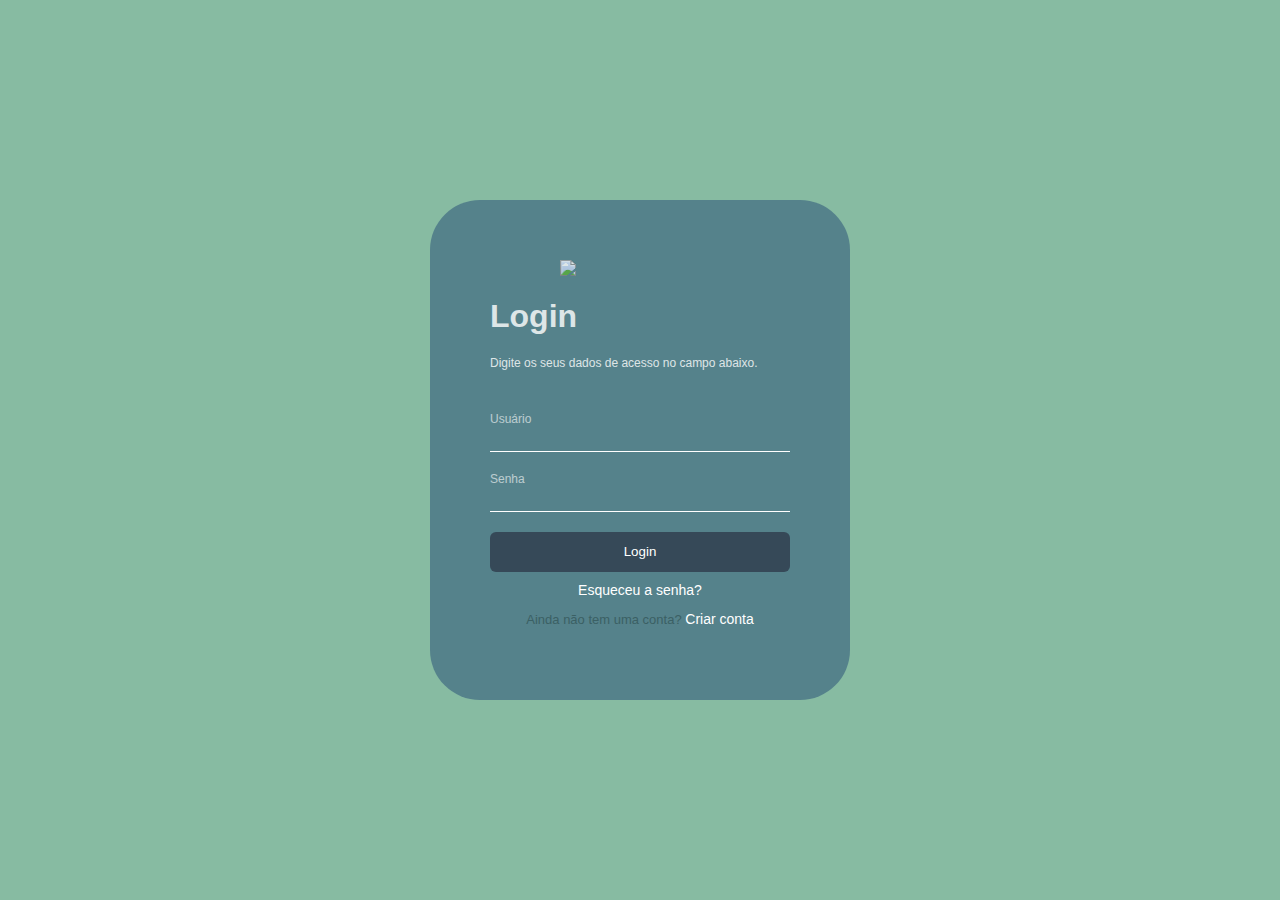
==== index.html @ 20828260 "Versao1" ====
<!DOCTYPE html>
<html lang="en">
<head>
    <meta charset="UTF-8">
    <meta http-equiv="X-UA-Compatible" content="IE=edge">
    <meta name="viewport" content="width=device-width, initial-scale=1.0">
    <title>Tela de Login</title>
    <link rel="stylesheet" href="login.css">
</head>
<body>
    <div id="login">

        <form class="card">

            <div class="card-header">
                <img src="imagens/login.png" id="login1">
                <h1>Login</h1>
                <p>Digite os seus dados de acesso no campo abaixo.</p>

            </div>

            <div class="card-content">

                <div class="card-content-area">

                    <label for="usuario">Usuário</label>

                    <input type="text" id="usuario" autocomplete="off">

                </div>

                <div class="card-content-area">

                    <label for="password">Senha</label>

                    <input type="password" id="password" autocomplete="off">

                </div>

            </div>

            <div class="card-footer">
                <input type="button" value="Login" class="submit"></a>

                <a href="senha.html" class="recuperar_senha">Esqueceu a senha?</a>

                <p>Ainda não tem uma conta? <a href="cadastro.html" class="">Criar conta</a></p>

            </div>

        </form>

    </div>
    
</body>
</html>
---- login.css ----
body {
    padding: 0;
    margin: 0;
    background-color: #87bba2;
    font-family: Verdana, Geneva, Tahoma, sans-serif;
}
#backgroud{
    background-color: #364958;
    background-color: #3b6064;
    background-color: #55828b;
    background-color: #87bba2;
    background-color: #c9e4ca;
}

#login {
    display: flex;
    align-items: center;
    justify-content: center;
    height: 100vh;
}
#login1{
    display: flex;
    width: 45%;
    margin: 0px  70px;

}
.card {
    background-color: #55828b;
    padding: 60px;
    border-radius: 50px;
    width:300px;
}

.card-header {
    padding-bottom: 20px;
    opacity: 0.8;
    color: white;
}
.card-header p{
    font-size: 12px;
    color: white;
}

.card-header::after {
    background-color: white;
    display: block;
}

.card-content label {
    color: white;
    font-size: 12px;
    opacity: 0.6;
}

.card-content-area {
    display: flex;
    flex-direction: column;
    padding:10px 0px;
}

.card-content-area input {
    margin-top: 10px;
    padding:0 2px;
    background-color: transparent;
    border:none;
    border-bottom: 1px solid white;
    color: white;
}

.card-footer {
    display: flex;
    flex-direction: column;
}

.card-footer .submit{
    width: 100%;
    height: 40px;
    background-color: #364958;
    border:none;
    border-radius: 6px;
    color: white;
    margin: 10px 0;
}

.card-footer a {
    text-align: center;
    color: white;
    text-decoration: none;
    font-size: 14px;
}
.card-footer p{
    color: #3b6064;
    font-size: 13px;
    text-align: center;
}
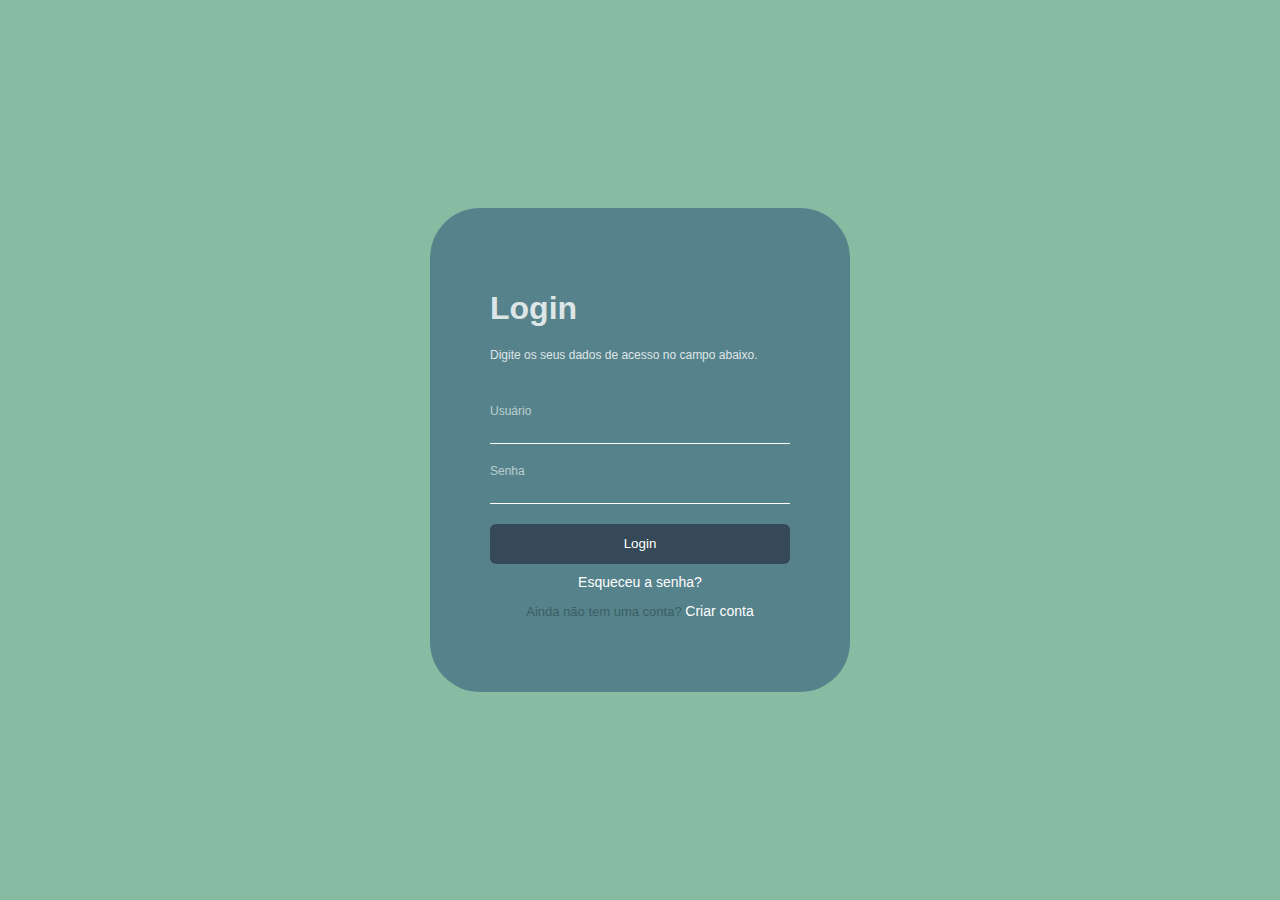
==== commit 85ee6278: "Update index.html" ====
--- a/index.html
+++ b/index.html
@@ -13,7 +13,6 @@
         <form class="card">
 
             <div class="card-header">
-                <img src="imagens/login.png" id="login1">
                 <h1>Login</h1>
                 <p>Digite os seus dados de acesso no campo abaixo.</p>
 
